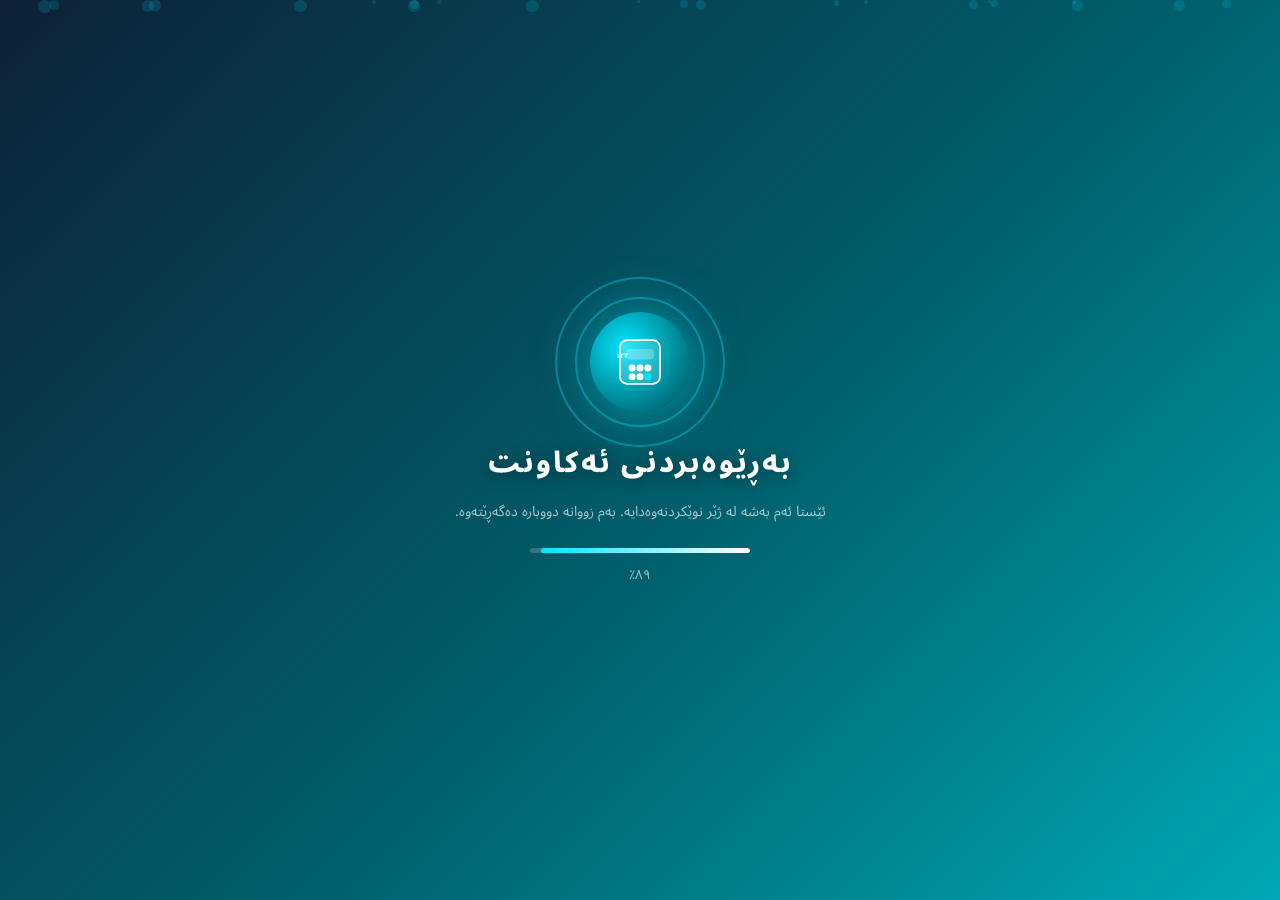
==== index.html @ 0df77059 "Update table header labels in modal summary" ====
<!DOCTYPE html>
<html lang="ckb" dir="rtl">
<head>
  <meta charset="UTF-8">
  <meta name="viewport" content="width=device-width, initial-scale=1.0">
  <title>بەڕێوەبردنی ئەکاونت</title>
  <link href="https://fonts.googleapis.com/css2?family=Noto+Sans+Arabic:wght@300;400;500;600;700;800&display=swap" rel="stylesheet">
  <link rel="stylesheet" href="style.css">
  <!-- Firebase SDK -->
  <script src="https://www.gstatic.com/firebasejs/10.12.0/firebase-app-compat.js"></script>
  <script src="https://www.gstatic.com/firebasejs/10.12.0/firebase-auth-compat.js"></script>
  <script src="https://www.gstatic.com/firebasejs/10.12.0/firebase-firestore-compat.js"></script>
  <!-- MyBidAds — ڕاستەوخۆ لە head -->
  <script async src="https://js.mbidadm.com/static/scripts.js" data-admpid="mybit id"></script>
  <!-- Config + Firebase Init -->
  <script src="config.js"></script>
  <script src="firebase.js"></script>
</head>
<body>

<!-- ══ LOADING SCREEN ══ -->
<div id="loader" class="loader">
  <div class="ldr-particles" id="ldr-particles"></div>
  <div class="ldr-content">
    <div class="ldr-logo">
      <div class="ldr-ring"></div>
      <div class="ldr-ring"></div>
      <svg viewBox="0 0 62 62" fill="none" width="54" height="54">
        <rect x="8" y="6" width="46" height="50" rx="8" fill="white" fill-opacity=".15" stroke="white" stroke-width="2"/>
        <rect x="15" y="16" width="32" height="12" rx="4" fill="white" fill-opacity=".25"/>
        <text x="17" y="26" fill="white" font-size="8" font-weight="bold" font-family="Arial">١٢٣</text>
        <circle cx="22" cy="38" r="4" fill="white"/><circle cx="31" cy="38" r="4" fill="white"/>
        <circle cx="40" cy="38" r="4" fill="white"/><circle cx="22" cy="48" r="4" fill="white"/>
        <circle cx="31" cy="48" r="4" fill="white"/>
        <rect x="36" y="44" width="8" height="8" rx="2" fill="#00e5ff"/>
      </svg>
    </div>
    <div class="ldr-title">بەڕێوەبردنی ئەکاونت</div>
    <div class="ldr-sub">ئێستا ئەم بەشە لە ژێر نوێکردنەوەدایە. بەم زووانە دووبارە دەگەڕێتەوە.</div>
    <div class="ldr-bar"><div class="ldr-fill"></div></div>
    <div class="ldr-pct" id="ldr-pct">٠٪</div>
  </div>
</div>

<!-- ══ APP ══ -->
<div id="app" style="display:none">

  <!-- MAIN PAGE -->
  <div id="page-main" class="page active">

    <div class="topbar">
      <div class="topbar-icons">
        <button onclick="toggleSearch()" id="btn-search" title="گەڕان">🔍</button>
        <button onclick="showSummaryModal()" title="ڕاپۆرت">📊</button>
      </div>
      <div class="topbar-title">💰 بەڕێوەبردنی ئەکاونت</div>
      <div class="topbar-icons">
        <button id="topbar-login-btn" onclick="showLoginModal('login')">🔑</button>
        <button id="topbar-user-btn"  onclick="toggleUserMenu()" style="display:none">
          <img id="topbar-avatar" src="" alt="" style="width:26px;height:26px;border-radius:50%;border:2px solid rgba(255,255,255,.7);object-fit:cover;">
        </button>
      </div>
    </div>

    <!-- USER MENU -->
    <div id="user-menu" class="user-menu" style="display:none">
      <div class="user-menu-info">
        <img id="menu-avatar" src="" alt="">
        <div>
          <div id="menu-name"  class="menu-name"></div>
          <div id="menu-email" class="menu-email"></div>
        </div>
      </div>
      <div class="user-menu-divider"></div>
      <button class="menu-item" onclick="location.href='pro.html'">⭐ Pro بکە</button>
      <button class="menu-item menu-logout" onclick="handleSignOut()">🚪چوونە دەرەوە</button>
    </div>

    <!-- SEARCH BAR -->
    <div id="search-bar" class="search-bar" style="display:none">
      <div class="search-inner">
        <span class="search-icon">🔍</span>
        <input type="text" id="search-input"
          placeholder="ناو بنووسە... (کوردی یان لاتینی)"
          autocomplete="off"
          oninput="doSearch(this.value)"
          onkeydown="if(event.key==='Escape')toggleSearch()">
        <button class="search-clear" id="search-clear" onclick="clearSearch()" style="display:none">×</button>
      </div>
      <div id="search-count" class="search-count" style="display:none"></div>
    </div>

    <!-- MyBidAds Top Banner -->
    <div class="ad-top" id="ad-slot-top"></div>

    <div class="tabs">
      <button class="tab-btn" onclick="filterTab('supplier',this)">دابینکەرەکان</button>
      <button class="tab-btn" onclick="filterTab('customer',this)">کڕیارەکان</button>
      <button class="tab-btn active" onclick="filterTab('all',this)">گشتی</button>
    </div>

    <div class="scroll-area">
      <div class="action-cards">
        <div class="action-card" onclick="requireAuth(function(){gotoPage('page-new')})">
          <div class="ac-circle">
            <svg viewBox="0 0 24 24" fill="none">
              <circle cx="12" cy="12" r="10" stroke="white" stroke-width="2"/>
              <line x1="12" y1="7" x2="12" y2="17" stroke="white" stroke-width="2.2" stroke-linecap="round"/>
              <line x1="7" y1="12" x2="17" y2="12" stroke="white" stroke-width="2.2" stroke-linecap="round"/>
            </svg>
          </div>
          <div class="card-label">ئەکاونتی نوێ</div>
        </div>
        <div class="action-card" onclick="showSummaryModal()">
          <span class="card-icon">📊</span>
          <div class="card-label">کۆی بڕەکان</div>
        </div>
        <div class="action-card" onclick="location.href='pro.html'">
          <span class="card-icon">⭐</span>
          <div class="card-label">Pro بکە</div>
        </div>
      </div>

      <div id="user-list" class="user-list"></div>

      <!-- MyBidAds Mid Rectangle -->
      <div class="ad-mid" id="ad-slot-mid"></div>

    </div><!-- end scroll-area -->

    <div class="bottom-nav" onclick="showSummaryModal()">📊 وردەکارییەکان</div>
    <button class="fab show" onclick="requireAuth(function(){gotoPage('page-new')})">+</button>

  </div><!-- end page-main -->

  <!-- NEW ACCOUNT PAGE -->
  <div id="page-new" class="page">
    <div class="page-header">
      <button class="back-btn" onclick="gotoPage('page-main')">→</button>
      <span>ئەکاونتی نوێ</span>
      <div style="width:28px"></div>
    </div>
    <div class="new-form">
      <div class="nf-field"><input type="text"  id="nf-name"  placeholder="ناو"></div>
      <div class="nf-field"><input type="tel"   id="nf-phone" placeholder="ژمارەی تەلەفۆن"></div>
      <div class="nf-field"><input type="email" id="nf-email" placeholder="ئیمەیڵ (ئارەزوومەندانە)"></div>
      <div class="nf-field">
        <select id="nf-type" style="width:100%">
          <option value="general">گشتی</option>
          <option value="customer">کڕیار</option>
          <option value="supplier">دابینکەر</option>
        </select>
      </div>
      <button class="save-btn" onclick="saveAccount()">
        <svg width="20" height="20" viewBox="0 0 20 20" fill="none">
          <rect x="3" y="3" width="14" height="14" rx="3" stroke="white" stroke-width="1.8"/>
          <rect x="6" y="3" width="8" height="5" rx="1" fill="white" fill-opacity=".4"/>
          <rect x="5" y="11" width="10" height="4" rx="1" fill="white" fill-opacity=".4"/>
        </svg>
        پاشەکەوت
      </button>
    </div>
  </div>

</div><!-- end app -->

<!-- ══ LOGIN MODAL ══ -->
<div class="modal-bg" id="modal-login">
  <div class="login-box">
    <button class="login-close-btn" onclick="closeModal('modal-login')">×</button>
    <div class="login-logo-wrap">
      <svg viewBox="0 0 62 62" fill="none" width="44" height="44">
        <rect x="8" y="6" width="46" height="50" rx="8" fill="#00a8b5" fill-opacity=".2" stroke="#00a8b5" stroke-width="2"/>
        <rect x="15" y="16" width="32" height="12" rx="4" fill="#00a8b5" fill-opacity=".3"/>
        <circle cx="22" cy="38" r="4" fill="#00a8b5"/><circle cx="31" cy="38" r="4" fill="#00a8b5"/>
        <circle cx="40" cy="38" r="4" fill="#00a8b5"/><circle cx="22" cy="48" r="4" fill="#00a8b5"/>
        <circle cx="31" cy="48" r="4" fill="#00a8b5"/>
        <rect x="36" y="44" width="8" height="8" rx="2" fill="#00e5ff"/>
      </svg>
    </div>
    <div class="auth-tabs">
      <button class="auth-tab active" id="tab-login"    onclick="switchTab('login')">چوونەژوورەوە</button>
      <button class="auth-tab"        id="tab-register" onclick="switchTab('register')">تۆمارکردن</button>
    </div>
    <!-- LOGIN -->
    <div id="form-login" class="auth-form">
      <div class="auth-field"><span class="af-icon">✉️</span><input type="email" id="li-email" placeholder="ئیمەیڵ" autocomplete="email"></div>
      <div class="auth-field"><span class="af-icon">🔒</span><input type="password" id="li-pass" placeholder="پاسووەرد" autocomplete="current-password"></div>
      <button class="auth-submit-btn" onclick="doEmailLogin()">چوونەژوورەوە</button>
      <div class="auth-or"><span>یان</span></div>
      <button class="google-btn" onclick="handleSignIn()">
        <svg width="18" height="18" viewBox="0 0 48 48"><path fill="#FFC107" d="M43.6 20.1H42V20H24v8h11.3C33.7 32.7 29.2 36 24 36c-6.6 0-12-5.4-12-12s5.4-12 12-12c3.1 0 5.8 1.1 7.9 3l5.7-5.7C34.5 6.5 29.5 4 24 4 12.9 4 4 12.9 4 24s8.9 20 20 20 20-8.9 20-20c0-1.3-.1-2.6-.4-3.9z"/><path fill="#FF3D00" d="M6.3 14.7l6.6 4.8C14.6 15.8 19 12 24 12c3.1 0 5.8 1.1 7.9 3l5.7-5.7C34.5 6.5 29.5 4 24 4 16.3 4 9.7 8.3 6.3 14.7z"/><path fill="#4CAF50" d="M24 44c5.2 0 9.9-2 13.4-5.2l-6.2-5.2C29.4 35.5 26.8 36 24 36c-5.2 0-9.6-3.3-11.3-8H6.2C9.5 35.8 16.3 44 24 44z"/><path fill="#1976D2" d="M43.6 20.1H42V20H24v8h11.3c-.8 2.2-2.3 4.1-4.2 5.4l6.2 5.2C41.1 35.5 44 30.2 44 24c0-1.3-.1-2.6-.4-3.9z"/></svg>
        Google بە داخیلبوون
      </button>
    </div>
    <!-- REGISTER -->
    <div id="form-register" class="auth-form" style="display:none">
      <div class="auth-field"><span class="af-icon">👤</span><input type="text" id="reg-name" placeholder="ناوی تەواو"></div>
      <div class="auth-field"><span class="af-icon">✉️</span><input type="email" id="reg-email" placeholder="ئیمەیڵ" autocomplete="email"></div>
      <div class="auth-field"><span class="af-icon">🔒</span><input type="password" id="reg-pass" placeholder="پاسووەرد (٦ پیت زیاتر)" autocomplete="new-password"></div>
      <button class="auth-submit-btn" onclick="doRegister()">تۆمارکردن و داخیلبوون</button>
      <div class="auth-or"><span>یان</span></div>
      <button class="google-btn" onclick="handleSignIn()">
        <svg width="18" height="18" viewBox="0 0 48 48"><path fill="#FFC107" d="M43.6 20.1H42V20H24v8h11.3C33.7 32.7 29.2 36 24 36c-6.6 0-12-5.4-12-12s5.4-12 12-12c3.1 0 5.8 1.1 7.9 3l5.7-5.7C34.5 6.5 29.5 4 24 4 12.9 4 4 12.9 4 24s8.9 20 20 20 20-8.9 20-20c0-1.3-.1-2.6-.4-3.9z"/><path fill="#FF3D00" d="M6.3 14.7l6.6 4.8C14.6 15.8 19 12 24 12c3.1 0 5.8 1.1 7.9 3l5.7-5.7C34.5 6.5 29.5 4 24 4 16.3 4 9.7 8.3 6.3 14.7z"/><path fill="#4CAF50" d="M24 44c5.2 0 9.9-2 13.4-5.2l-6.2-5.2C29.4 35.5 26.8 36 24 36c-5.2 0-9.6-3.3-11.3-8H6.2C9.5 35.8 16.3 44 24 44z"/><path fill="#1976D2" d="M43.6 20.1H42V20H24v8h11.3c-.8 2.2-2.3 4.1-4.2 5.4l6.2 5.2C41.1 35.5 44 30.2 44 24c0-1.3-.1-2.6-.4-3.9z"/></svg>
        Google داخیلبوون لە رێگەی 
      </button>
    </div>
    <div id="auth-error" class="auth-error" style="display:none"></div>
  </div>
</div>

<!-- ══ UPDATE DIALOG ══ -->
<div id="modal-update" style="display:none;position:fixed;inset:0;background:rgba(0,0,0,.55);z-index:600;align-items:center;justify-content:center;">
  <div class="update-box">
    <div class="update-emoji">🚀</div>
    <div class="update-badge">نوێکردنەوەی نوێ</div>
    <div class="update-ver" id="update-ver"></div>
    <div class="update-notes" id="update-notes"></div>
    <button class="update-ok" onclick="closeUpdate()">✓ باشە، تێگەیشتم</button>
    <button class="update-later" onclick="closeUpdate()">دواتر</button>
  </div>
</div>

<!-- SUMMARY MODAL -->
<div class="modal-bg" id="modal-summary">
  <div class="modal-box">
    <div class="modal-title" id="summary-title">📊 کۆی بڕەکان</div>
    <table class="modal-table">
      <thead><tr><th>دەرامەت</th><th>قەرز</th><th>دانەوە</th><th>ماوە</th></tr></thead>
      <tbody id="summary-tbody"></tbody>
    </table>
    <button class="modal-close" onclick="closeModal('modal-summary')">داخستن</button>
  </div>
</div>

<!-- CONFIRM MODAL -->
<div class="modal-bg" id="modal-confirm">
  <div class="confirm-box">
    <h3>دڵنیاییت؟</h3>
    <p id="confirm-msg"></p>
    <div class="confirm-btns">
      <button class="cf-yes" id="cf-yes">بەڵێ، بسڕەوە</button>
      <button class="cf-no" onclick="closeModal('modal-confirm')">نەخێر</button>
    </div>
  </div>
</div>

<!-- Adsterra Social Bar slot -->
<div id="ad-slot-socialbar"></div>

<div class="toast" id="toast"></div>

<script src="script.js"></script>
<script src="ads.js"></script>
</body>
</html>
---- style.css ----
@import url('https://fonts.googleapis.com/css2?family=Noto+Sans+Arabic:wght@300;400;500;600;700;800&display=swap');

:root {
  --teal:       #00a8b5;
  --teal-dark:  #007a85;
  --teal-light: #e0f7fa;
  --green:      #22c55e;
  --red:        #ef4444;
  --orange:     #f59e0b;
  --blue:       #3b82f6;
  --text:       #1a2332;
  --text-light: #607d8b;
  --border:     #e0e7ef;
  --bg:         #f0f9fb;
  --card:       #fff;
  --shadow:     0 4px 20px rgba(0,168,181,.10);
}
* { margin:0; padding:0; box-sizing:border-box; }
body { font-family:'Noto Sans Arabic',sans-serif; background:var(--bg); color:var(--text); direction:rtl; min-height:100vh; }

/* ══ LOADER ══ */
.loader {
  position:fixed; inset:0; z-index:9999;
  background:linear-gradient(135deg,#0d2137 0%,#005f6b 55%,#00a8b5 100%);
  display:flex; align-items:center; justify-content:center; flex-direction:column;
  transition:opacity .5s, transform .5s;
}
.loader.hide { opacity:0; transform:scale(1.04); pointer-events:none; }
.ldr-particles { position:absolute; inset:0; pointer-events:none; }
.ldr-particle {
  position:absolute; border-radius:50%;
  background:rgba(0,229,255,.15);
  animation:lfloat linear infinite;
}
@keyframes lfloat {
  0%   { transform:translateY(110vh) scale(0); opacity:0; }
  10%  { opacity:1; }
  90%  { opacity:1; }
  100% { transform:translateY(-80px) scale(1.2); opacity:0; }
}
.ldr-content { position:relative; z-index:1; text-align:center; padding:20px; }
.ldr-logo {
  width:100px; height:100px; border-radius:50%;
  background:radial-gradient(circle at 35% 35%,#00e5ff,#0097a7 50%,#004d5a);
  display:flex; align-items:center; justify-content:center;
  position:relative; margin:0 auto 20px;
  animation:lpulse 2s ease-in-out infinite;
  box-shadow:0 0 50px rgba(0,229,255,.5);
}
.ldr-ring {
  position:absolute; border-radius:50%;
  border:2px solid rgba(0,229,255,.35);
  animation:lring 2.2s linear infinite;
}
.ldr-ring:nth-child(1) { width:130%; height:130%; }
.ldr-ring:nth-child(2) { width:170%; height:170%; animation-delay:.8s; }
@keyframes lpulse {
  0%,100% { box-shadow:0 0 30px rgba(0,229,255,.4); transform:scale(1); }
  50%     { box-shadow:0 0 70px rgba(0,229,255,.8); transform:scale(1.07); }
}
@keyframes lring {
  0%   { opacity:1; transform:scale(.5); }
  100% { opacity:0; transform:scale(1.6); }
}
.ldr-title { color:#fff; font-size:1.8rem; font-weight:800; letter-spacing:2px; text-shadow:0 2px 16px rgba(0,0,0,.4); margin-bottom:4px; }
.ldr-sub   { color:rgba(255,255,255,.65); font-size:.88rem; margin-bottom:22px; }
.ldr-bar   { width:220px; height:5px; background:rgba(255,255,255,.18); border-radius:10px; overflow:hidden; margin:0 auto 8px; }
.ldr-fill  { height:100%; width:0; background:linear-gradient(90deg,#00e5ff,#fff); border-radius:10px; animation:lfill 2.2s ease forwards; }
@keyframes lfill { 0%{width:0} 100%{width:95%} }
.ldr-pct { color:rgba(255,255,255,.6); font-size:.82rem; }

/* ══ TOPBAR ══ */
.topbar {
  background:var(--teal); height:56px;
  display:flex; align-items:center; justify-content:space-between;
  padding:0 12px; position:sticky; top:0; z-index:100;
  box-shadow:0 2px 12px rgba(0,168,181,.2);
}
.topbar-title { color:#fff; font-size:1.1rem; font-weight:700; }
.topbar-icons { display:flex; gap:4px; align-items:center; }
.topbar-icons button {
  background:none; border:none; color:#fff; font-size:1.15rem;
  width:36px; height:36px; display:flex; align-items:center; justify-content:center;
  border-radius:50%; cursor:pointer; transition:background .2s;
}
.topbar-icons button:hover { background:rgba(255,255,255,.18); }

/* ══ SEARCH BAR ══ */
.search-bar {
  background:var(--teal-dark);
  padding:8px 12px 10px;
  animation:slideDown .22s ease;
}
@keyframes slideDown {
  from { transform:translateY(-10px); opacity:0; }
  to   { transform:translateY(0);     opacity:1; }
}
.search-inner {
  display:flex; align-items:center; gap:8px;
  background:rgba(255,255,255,.14); border-radius:12px;
  padding:8px 12px; border:1.5px solid rgba(255,255,255,.22);
  transition:border-color .2s, background .2s;
}
.search-inner:focus-within { background:rgba(255,255,255,.22); border-color:rgba(255,255,255,.5); }
.search-icon { font-size:1rem; flex-shrink:0; }
.search-inner input {
  flex:1; background:none; border:none; outline:none;
  font-family:'Noto Sans Arabic',sans-serif; font-size:.95rem;
  color:#fff; direction:rtl; text-align:right;
}
.search-inner input::placeholder { color:rgba(255,255,255,.5); }
.search-clear {
  background:rgba(255,255,255,.2); border:none; color:#fff;
  width:22px; height:22px; border-radius:50%; font-size:.95rem;
  cursor:pointer; display:flex; align-items:center; justify-content:center; flex-shrink:0;
}
.search-count { color:rgba(255,255,255,.75); font-size:.78rem; text-align:center; margin-top:5px; }

/* ══ USER MENU ══ */
.user-menu {
  position:absolute; top:62px; left:10px; background:#fff;
  border-radius:18px; box-shadow:0 10px 40px rgba(0,0,0,.16);
  z-index:200; min-width:230px; overflow:hidden;
  animation:popIn .22s cubic-bezier(.34,1.56,.64,1);
}
@keyframes popIn { from{transform:scale(.85) translateY(-10px);opacity:0} to{transform:scale(1) translateY(0);opacity:1} }
.user-menu-info {
  display:flex; align-items:center; gap:12px; padding:16px;
  background:linear-gradient(135deg,var(--teal-light),#fff);
}
.user-menu-info img { width:44px; height:44px; border-radius:50%; border:2px solid var(--teal); object-fit:cover; flex-shrink:0; }
.menu-name  { font-size:.9rem; font-weight:700; color:var(--text); }
.menu-email { font-size:.72rem; color:var(--text-light); margin-top:2px; }
.user-menu-divider { height:1px; background:var(--border); }
.menu-item {
  width:100%; background:none; border:none; padding:13px 16px;
  font-family:'Noto Sans Arabic',sans-serif; font-size:.88rem; font-weight:600;
  color:var(--text); cursor:pointer; text-align:right;
  display:flex; align-items:center; gap:8px; transition:background .15s;
}
.menu-item:hover { background:var(--bg); }
.menu-logout { color:var(--red); }
.menu-logout:hover { background:#fef2f2; }

/* ══ TABS ══ */
.tabs { background:var(--teal); display:flex; justify-content:flex-end; padding:0 12px 10px; gap:2px; }
.tab-btn {
  color:rgba(255,255,255,.7); font-family:'Noto Sans Arabic',sans-serif;
  font-size:.88rem; font-weight:600; background:none; border:none;
  cursor:pointer; padding:6px 14px; border-bottom:3px solid transparent;
  transition:color .2s, border-color .2s;
}
.tab-btn.active, .tab-btn:hover { color:#fff; border-bottom-color:#fff; }

/* ══ SCROLL ══ */
.scroll-area { height:calc(100vh - 106px); overflow-y:auto; padding-bottom:72px; }
.scroll-area::-webkit-scrollbar { width:4px; }
.scroll-area::-webkit-scrollbar-thumb { background:#b2dfdb; border-radius:4px; }

/* ══ ACTION CARDS ══ */
.action-cards { display:grid; grid-template-columns:repeat(3,1fr); gap:8px; padding:12px 12px 8px; }
.action-card {
  background:var(--card); border-radius:14px; box-shadow:var(--shadow);
  display:flex; flex-direction:column; align-items:center; justify-content:center;
  padding:14px 8px 12px; cursor:pointer;
  transition:transform .18s, box-shadow .18s;
  border:1.5px solid var(--border); gap:7px; text-align:center;
}
.action-card:hover { transform:translateY(-3px); box-shadow:0 8px 28px rgba(0,168,181,.18); }
.card-icon { font-size:1.9rem; }
.card-label { font-size:.74rem; font-weight:600; color:var(--text); line-height:1.3; }
.ac-circle { width:42px; height:42px; background:var(--teal); border-radius:50%; display:flex; align-items:center; justify-content:center; }
.ac-circle svg { width:22px; height:22px; }

/* ══ AD SLOTS ══ */
.ad-top { width:100%; min-height:52px; background:#f8f8f8; border-bottom:1px solid var(--border); display:flex; align-items:center; justify-content:center; overflow:hidden; }
.ad-mid { margin:10px 12px; min-height:110px; background:#f8f8f8; border-radius:12px; border:1px solid var(--border); display:flex; align-items:center; justify-content:center; overflow:hidden; }

/* ══ LOGIN PROMPT ══ */
.login-prompt {
  margin:20px 12px; background:var(--card); border-radius:20px;
  border:2px dashed var(--teal); padding:32px 20px;
  text-align:center; cursor:pointer;
  transition:transform .18s, box-shadow .18s;
}
.login-prompt:hover { transform:translateY(-2px); box-shadow:0 8px 28px rgba(0,168,181,.15); }
.lp-icon  { font-size:2.8rem; margin-bottom:12px; }
.lp-title { font-size:1rem; font-weight:700; color:var(--text); margin-bottom:6px; }
.lp-sub   { font-size:.83rem; color:var(--text-light); margin-bottom:18px; line-height:1.6; }
.lp-btns  { display:flex; gap:10px; justify-content:center; }
.lp-btn-main { background:linear-gradient(135deg,var(--teal-dark),var(--teal)); color:#fff; border:none; border-radius:50px; padding:10px 24px; font-family:'Noto Sans Arabic',sans-serif; font-size:.88rem; font-weight:700; cursor:pointer; }
.lp-btn-sec  { background:#fff; color:var(--teal-dark); border:2px solid var(--teal); border-radius:50px; padding:10px 24px; font-family:'Noto Sans Arabic',sans-serif; font-size:.88rem; font-weight:700; cursor:pointer; }

/* ══ USER LIST ══ */
.user-list { padding:0 12px; display:flex; flex-direction:column; gap:8px; margin-bottom:8px; }
.user-card { background:var(--card); border-radius:14px; border:1.5px solid var(--border); box-shadow:var(--shadow); overflow:hidden; }
.user-card-header { display:flex; align-items:center; justify-content:space-between; padding:10px 14px; cursor:pointer; user-select:none; }
.user-info { display:flex; align-items:center; gap:10px; }
.user-avatar { width:38px; height:38px; border-radius:50%; background:linear-gradient(135deg,#80cbc4,#4db6ac); display:flex; align-items:center; justify-content:center; font-size:1.3rem; flex-shrink:0; }
.user-name { font-size:.98rem; font-weight:700; }
.user-type-tag { font-size:.7rem; background:var(--teal-light); color:var(--teal-dark); padding:2px 8px; border-radius:20px; font-weight:600; }
.user-hdr-left { display:flex; gap:7px; align-items:center; }
.btn-add-trans { background:var(--teal); color:#fff; border:none; width:32px; height:32px; border-radius:50%; font-size:1.2rem; cursor:pointer; display:flex; align-items:center; justify-content:center; transition:background .2s; }
.btn-add-trans:hover { background:var(--teal-dark); }
.btn-del-user { background:#fee2e2; color:var(--red); border:none; width:32px; height:32px; border-radius:50%; font-size:.9rem; cursor:pointer; display:flex; align-items:center; justify-content:center; }
.btn-del-user:hover { background:#fecaca; }
.link-detail { color:var(--teal-dark); font-size:.8rem; font-weight:700; cursor:pointer; white-space:nowrap; text-decoration:underline; }
.user-balance-row { display:flex; gap:6px; flex-wrap:wrap; padding:0 14px 10px; }
.bal-chip { border-radius:20px; padding:3px 10px; font-size:.74rem; font-weight:700; display:inline-flex; align-items:center; gap:3px; }
.bc-d { background:#fff7ed; color:var(--orange); }
.bc-c { background:#eff6ff; color:var(--blue); }
.bc-r.pos { background:#f0fdf4; color:var(--green); }
.bc-r.neg { background:#fef2f2; color:var(--red); }

/* ══ TRANS PANEL ══ */
.trans-panel { padding:12px 14px 14px; background:#f8fdfe; border-top:1px solid var(--border); display:none; }
.trans-panel.open { display:block; }
.add-form { background:var(--card); border-radius:12px; border:1.5px solid var(--border); padding:12px; margin-bottom:10px; }
.frow { display:grid; grid-template-columns:1fr 1fr; gap:8px; margin-bottom:8px; }
.field { display:flex; flex-direction:column; gap:3px; }
.field label { font-size:.72rem; font-weight:600; color:var(--text-light); }
.field input, .field select {
  background:#f8fdfe; border:1.5px solid var(--border); border-radius:9px;
  padding:8px 10px; font-family:'Noto Sans Arabic',sans-serif; font-size:.88rem;
  color:var(--text); text-align:right; direction:rtl;
  transition:border-color .2s; width:100%;
}
.field input:focus, .field select:focus { outline:none; border-color:var(--teal); }
.field.span2 { grid-column:1/-1; }
.form-btns { display:flex; gap:8px; }
.btn-up   { flex:1; background:linear-gradient(135deg,#22c55e,#16a34a); color:#fff; border:none; border-radius:10px; padding:10px; font-family:'Noto Sans Arabic',sans-serif; font-size:.88rem; font-weight:700; cursor:pointer; }
.btn-down { flex:1; background:linear-gradient(135deg,#ef4444,#dc2626); color:#fff; border:none; border-radius:10px; padding:10px; font-family:'Noto Sans Arabic',sans-serif; font-size:.88rem; font-weight:700; cursor:pointer; }

/* ══ TABLE ══ */
.trans-table { width:100%; border-collapse:collapse; font-size:.78rem; }
.trans-table th { background:var(--teal-light); color:var(--teal-dark); font-weight:700; padding:6px 7px; text-align:right; }
.trans-table td { padding:7px; border-bottom:1px solid var(--border); vertical-align:middle; }
.trans-table tr:last-child td { border-bottom:none; }
.trans-table tr:hover td { background:#f0fafb; }
.amt-g { color:var(--green); font-weight:700; }
.amt-r { color:var(--red);   font-weight:700; }
.amt-o { color:var(--orange);font-weight:700; }
.cur-tag { font-size:.65rem; padding:1px 5px; border-radius:5px; font-weight:600; display:inline-block; }
.ct-IQD { background:#e3f2fd; color:#1565c0; }
.ct-USD { background:#e8f5e9; color:#2e7d32; }
.ct-SAR { background:#fff8e1; color:#e65100; }
.ct-BHD { background:#fce4ec; color:#880e4f; }
.ct-YER { background:#f3e5f5; color:#4a148c; }
.ct-EUR { background:#e8eaf6; color:#283593; }
.btn-del-row { background:none; border:none; color:#ccc; cursor:pointer; font-size:.95rem; transition:color .2s; padding:2px; }
.btn-del-row:hover { color:var(--red); }
.empty-msg { text-align:center; color:var(--text-light); font-size:.82rem; padding:14px; }
.sum-row { display:flex; gap:8px; flex-wrap:wrap; margin-top:8px; padding-top:8px; border-top:1px dashed var(--border); }
.sum-chip { flex:1; min-width:90px; background:var(--card); border-radius:9px; border:1px solid var(--border); padding:6px 10px; text-align:center; }
.sum-chip .sl { font-size:.65rem; color:var(--text-light); margin-bottom:1px; }
.sum-chip .sv { font-size:.88rem; font-weight:700; }

/* ══ SEARCH RESULTS ══ */
mark.hl { background:#fde68a; color:#1a2332; border-radius:3px; padding:0 2px; }
.search-empty { text-align:center; padding:40px 20px; }
.se-icon  { font-size:2.8rem; margin-bottom:10px; opacity:.5; }
.se-title { font-size:1rem; font-weight:700; color:var(--text); margin-bottom:6px; }
.se-sub   { font-size:.85rem; color:var(--text-light); line-height:1.6; }

/* ══ BOTTOM NAV + FAB ══ */
.bottom-nav {
  position:fixed; bottom:0; right:0; left:0;
  background:linear-gradient(135deg,var(--teal-dark),var(--teal));
  height:50px; display:flex; align-items:center; justify-content:center;
  color:#fff; font-size:1rem; font-weight:700; cursor:pointer;
  box-shadow:0 -2px 12px rgba(0,168,181,.2); z-index:100;
}
.fab {
  position:fixed; bottom:62px; left:16px;
  width:52px; height:52px; border-radius:50%;
  background:linear-gradient(135deg,var(--teal-dark),var(--teal));
  color:#fff; border:none; font-size:1.8rem; cursor:pointer;
  box-shadow:0 6px 22px rgba(0,168,181,.5);
  display:none; align-items:center; justify-content:center;
  z-index:200; transition:transform .2s;
}
.fab:hover { transform:scale(1.1); }
.fab.show { display:flex; }

/* ══ PAGES ══ */
.page { display:none; }
.page.active { display:block; }
.page-header { background:var(--teal); height:56px; display:flex; align-items:center; justify-content:space-between; padding:0 16px; color:#fff; font-size:1.1rem; font-weight:700; }
.back-btn { background:none; border:none; color:#fff; font-size:1.3rem; cursor:pointer; }
.new-form { padding:18px 14px; }
.nf-field { background:var(--card); border:1.5px solid var(--border); border-radius:12px; padding:11px 14px; margin-bottom:10px; transition:border-color .2s; }
.nf-field:focus-within { border-color:var(--teal); }
.nf-field input, .nf-field select { background:none; border:none; outline:none; font-family:'Noto Sans Arabic',sans-serif; font-size:.97rem; color:var(--text); text-align:right; width:100%; direction:rtl; }
.nf-field input::placeholder { color:#b0bec5; }
.save-btn { width:100%; background:linear-gradient(135deg,var(--teal-dark),var(--teal)); color:#fff; border:none; border-radius:14px; padding:14px; font-family:'Noto Sans Arabic',sans-serif; font-size:1rem; font-weight:700; cursor:pointer; display:flex; align-items:center; justify-content:center; gap:10px; box-shadow:0 4px 18px rgba(0,168,181,.3); transition:transform .15s; margin-top:8px; }
.save-btn:hover { transform:translateY(-2px); }

/* ══ LOGIN BOX ══ */
.login-box { background:#fff; border-radius:24px; padding:28px 22px 24px; width:88vw; max-width:360px; box-shadow:0 20px 60px rgba(0,0,0,.2); animation:popIn .28s cubic-bezier(.34,1.56,.64,1); position:relative; }
.login-logo-wrap { width:64px; height:64px; background:var(--teal-light); border-radius:50%; display:flex; align-items:center; justify-content:center; margin:0 auto 14px; }
.login-close-btn { position:absolute; top:14px; left:14px; background:var(--bg); border:none; border-radius:50%; width:30px; height:30px; font-size:1.1rem; cursor:pointer; color:var(--text-light); display:flex; align-items:center; justify-content:center; }
.auth-tabs { display:flex; background:var(--bg); border-radius:12px; padding:4px; gap:4px; margin-bottom:18px; }
.auth-tab { flex:1; background:none; border:none; border-radius:9px; padding:9px; font-family:'Noto Sans Arabic',sans-serif; font-size:.88rem; font-weight:600; color:var(--text-light); cursor:pointer; transition:all .2s; }
.auth-tab.active { background:#fff; color:var(--teal-dark); box-shadow:0 2px 8px rgba(0,0,0,.08); font-weight:700; }
.auth-form { display:flex; flex-direction:column; gap:10px; }
.auth-field { display:flex; align-items:center; gap:10px; background:var(--bg); border:1.5px solid var(--border); border-radius:12px; padding:10px 14px; transition:border-color .2s; }
.auth-field:focus-within { border-color:var(--teal); background:#fff; }
.af-icon { font-size:1.1rem; flex-shrink:0; }
.auth-field input { flex:1; background:none; border:none; outline:none; font-family:'Noto Sans Arabic',sans-serif; font-size:.92rem; color:var(--text); text-align:right; direction:rtl; }
.auth-field input::placeholder { color:#b0bec5; }
.auth-submit-btn { width:100%; background:linear-gradient(135deg,var(--teal-dark),var(--teal)); color:#fff; border:none; border-radius:12px; padding:13px; font-family:'Noto Sans Arabic',sans-serif; font-size:.95rem; font-weight:700; cursor:pointer; transition:transform .15s; }
.auth-submit-btn:hover { transform:translateY(-1px); }
.auth-or { text-align:center; position:relative; margin:4px 0; }
.auth-or::before, .auth-or::after { content:''; position:absolute; top:50%; width:38%; height:1px; background:var(--border); }
.auth-or::before { right:0; } .auth-or::after { left:0; }
.auth-or span { background:#fff; padding:0 10px; font-size:.8rem; color:var(--text-light); }
.google-btn { width:100%; background:#fff; border:1.5px solid var(--border); border-radius:12px; padding:11px 16px; font-family:'Noto Sans Arabic',sans-serif; font-size:.88rem; font-weight:700; color:var(--text); cursor:pointer; display:flex; align-items:center; justify-content:center; gap:8px; transition:border-color .2s, box-shadow .2s; }
.google-btn:hover { border-color:var(--teal); box-shadow:0 4px 12px rgba(0,168,181,.15); }
.auth-error { background:#fef2f2; border:1px solid #fecaca; color:var(--red); font-size:.82rem; font-weight:600; padding:9px 12px; border-radius:10px; text-align:center; }

/* ══ UPDATE DIALOG ══ */
.update-box { background:#fff; border-radius:24px; padding:28px 22px 22px; width:88vw; max-width:340px; text-align:center; box-shadow:0 20px 60px rgba(0,0,0,.22); animation:popIn .3s cubic-bezier(.34,1.56,.64,1); }
.update-emoji { font-size:3rem; margin-bottom:8px; }
.update-badge { display:inline-block; background:linear-gradient(135deg,var(--teal-dark),var(--teal)); color:#fff; font-size:.78rem; font-weight:800; padding:4px 14px; border-radius:50px; margin-bottom:8px; }
.update-ver   { font-size:.82rem; color:var(--text-light); margin-bottom:14px; }
.update-notes { text-align:right; margin-bottom:20px; display:flex; flex-direction:column; gap:6px; }
.update-note  { background:var(--bg); border-radius:10px; padding:9px 12px; font-size:.85rem; color:var(--text); }
.update-ok    { width:100%; background:linear-gradient(135deg,var(--teal-dark),var(--teal)); color:#fff; border:none; border-radius:12px; padding:13px; font-family:'Noto Sans Arabic',sans-serif; font-size:.95rem; font-weight:700; cursor:pointer; margin-bottom:8px; }
.update-later { background:none; border:none; color:var(--text-light); font-family:'Noto Sans Arabic',sans-serif; font-size:.85rem; cursor:pointer; padding:6px; }

/* ══ MODAL ══ */
.modal-bg { display:none; position:fixed; inset:0; background:rgba(0,0,0,.5); z-index:500; align-items:center; justify-content:center; }
.modal-bg.show { display:flex; }
.modal-box { background:#fff; border-radius:20px; padding:22px; min-width:290px; max-width:94vw; box-shadow:0 12px 48px rgba(0,0,0,.18); animation:popIn .25s cubic-bezier(.34,1.56,.64,1); }
.modal-title { font-size:1rem; font-weight:700; margin-bottom:12px; color:var(--text); }
.modal-table { width:100%; border-collapse:collapse; }
.modal-table th { color:var(--text); font-weight:700; padding:6px 9px; border-bottom:2px solid var(--border); text-align:center; font-size:.84rem; }
.modal-table td { padding:9px; text-align:center; border-bottom:1px solid var(--border); font-size:.88rem; }
td.dr { color:var(--orange); font-weight:700; }
td.cr { color:var(--blue);   font-weight:700; }
td.bl.pos { color:var(--green); font-weight:700; }
td.bl.neg { color:var(--red);   font-weight:700; }
.modal-close { display:block; margin:14px auto 0; background:var(--teal); color:#fff; border:none; border-radius:50px; padding:9px 34px; font-family:'Noto Sans Arabic',sans-serif; font-size:.95rem; font-weight:700; cursor:pointer; }
.confirm-box { background:#fff; border-radius:18px; padding:22px; max-width:300px; width:90vw; box-shadow:0 12px 48px rgba(0,0,0,.18); animation:popIn .25s cubic-bezier(.34,1.56,.64,1); }
.confirm-box h3 { font-size:.97rem; font-weight:700; margin-bottom:7px; color:var(--text); }
.confirm-box p  { font-size:.85rem; color:var(--text-light); margin-bottom:16px; line-height:1.6; }
.confirm-btns { display:flex; gap:10px; }
.cf-yes { flex:1; background:var(--red);  color:#fff; border:none; border-radius:10px; padding:9px; font-family:'Noto Sans Arabic',sans-serif; font-size:.9rem; font-weight:700; cursor:pointer; }
.cf-no  { flex:1; background:#f1f5f9; color:var(--text); border:none; border-radius:10px; padding:9px; font-family:'Noto Sans Arabic',sans-serif; font-size:.9rem; font-weight:600; cursor:pointer; }

/* ══ TOAST ══ */
.toast { position:fixed; bottom:80px; left:50%; transform:translateX(-50%) translateY(20px); background:#1a2332; color:#fff; padding:9px 22px; border-radius:50px; font-size:.88rem; font-weight:600; opacity:0; pointer-events:none; transition:opacity .3s, transform .3s; z-index:9999; white-space:nowrap; }
.toast.show { opacity:1; transform:translateX(-50%) translateY(0); }

/* ══ AD SOCIALBAR SLOT ══ */
#ad-slot-socialbar { position:fixed; bottom:0; left:0; right:0; z-index:99; pointer-events:none; }
#ad-slot-socialbar * { pointer-events:auto; }

/* ══ AD CONTROLS ══ */
.ad-ctrl-wrap {
  position: absolute;
  top: 4px; left: 6px;
  display: flex; gap: 5px;
  z-index: 99;
}
.ad-ctrl-btn {
  width: 22px; height: 22px;
  border-radius: 50%;
  background: rgba(0,0,0,.42);
  color: #fff; border: none;
  font-size: 13px; cursor: pointer;
  display: flex; align-items: center; justify-content: center;
  line-height: 1;
  transition: background .2s, transform .15s;
}
.ad-ctrl-btn:hover { transform: scale(1.15); }
.ad-ctrl-btn.close:hover { background: rgba(220,50,50,.85); }
.ad-ctrl-btn.mini:hover  { background: rgba(0,120,200,.85); }

/* Social Bar داخستن دووگمە */
#ad-slot-socialbar {
  position: fixed; bottom: 0; left: 0; right: 0;
  z-index: 999;
  transition: transform .3s ease;
}
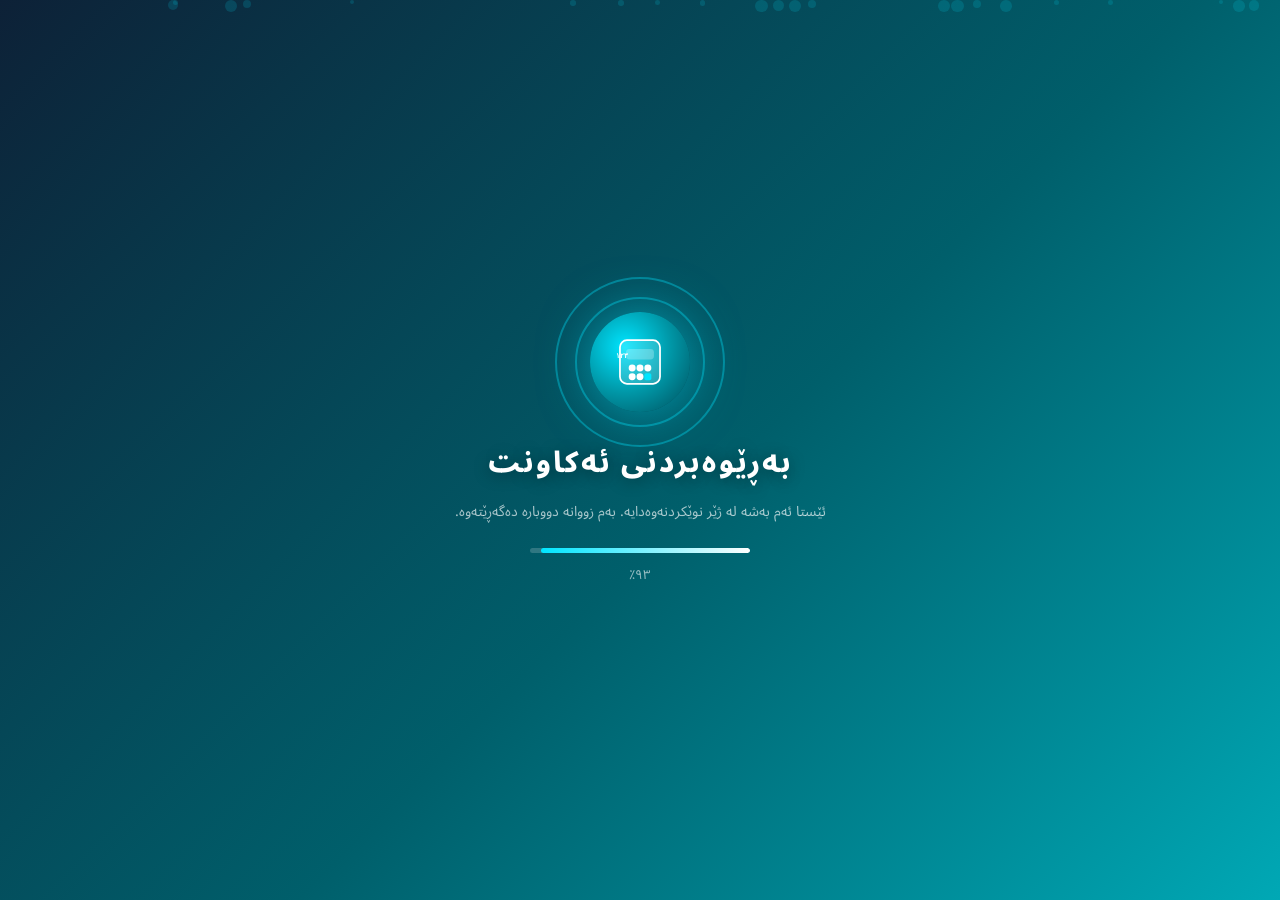
==== commit 5fa916a8: "Add otp.js script to index.html" ====
--- a/index.html
+++ b/index.html
@@ -15,6 +15,7 @@
   <!-- Config + Firebase Init -->
   <script src="config.js"></script>
   <script src="firebase.js"></script>
+  <script src="otp.js"></script>
 </head>
 <body>
 
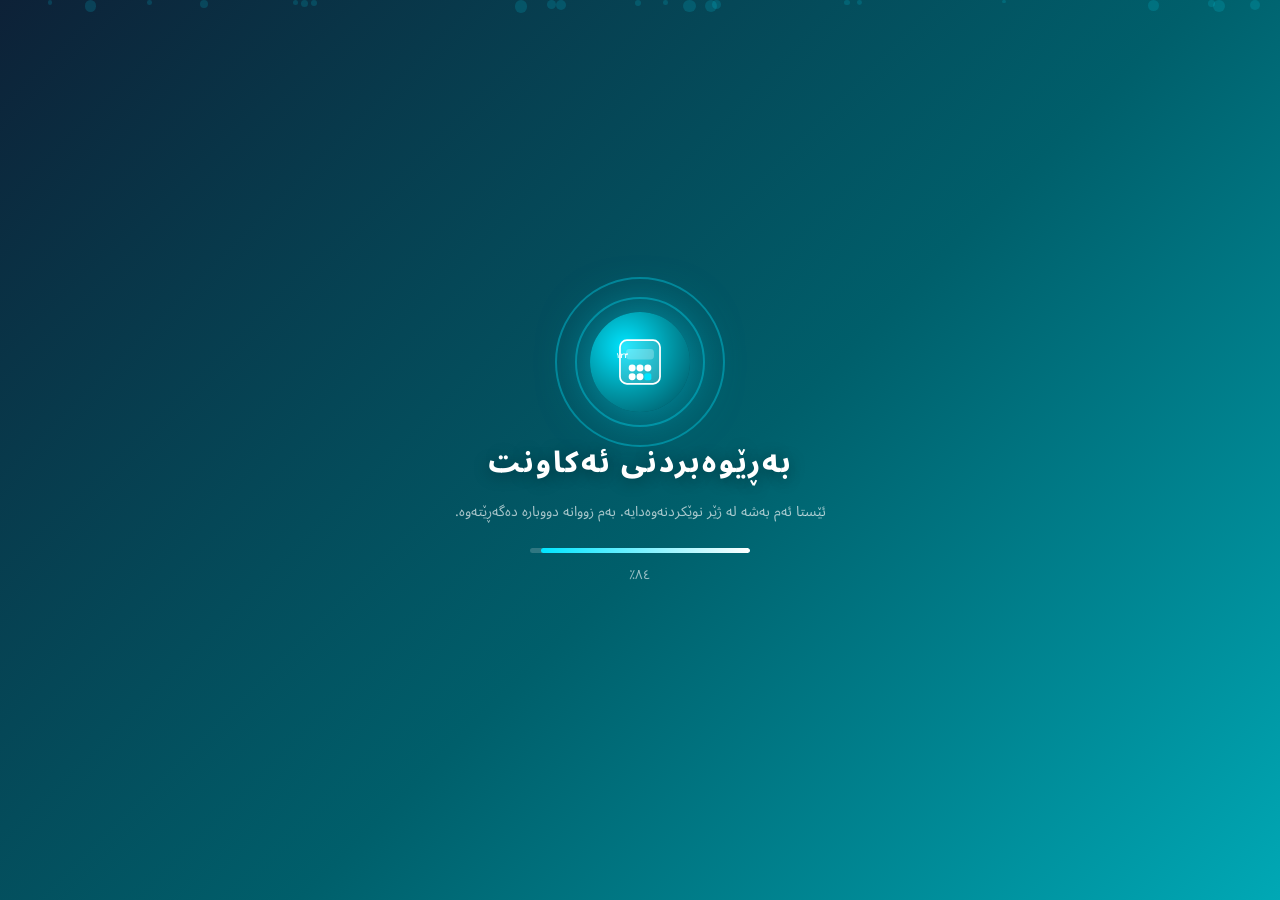
==== commit 39b87ba0: "Update index.html" ====
--- a/index.html
+++ b/index.html
@@ -6,6 +6,14 @@
   <title>بەڕێوەبردنی ئەکاونت</title>
   <link href="https://fonts.googleapis.com/css2?family=Noto+Sans+Arabic:wght@300;400;500;600;700;800&display=swap" rel="stylesheet">
   <link rel="stylesheet" href="style.css">
+<link rel="manifest" href="manifest.json">
+<meta name="theme-color" content="#00a8b5">
+<meta name="apple-mobile-web-app-capable" content="yes">
+<meta name="apple-mobile-web-app-status-bar-style" content="black-translucent">
+<meta name="apple-mobile-web-app-title" content="ەڕێوەبردنی ئەکاونتەکەم">
+<link rel="apple-touch-icon" href="icon-192.png">
+
+  
   <!-- Firebase SDK -->
   <script src="https://www.gstatic.com/firebasejs/10.12.0/firebase-app-compat.js"></script>
   <script src="https://www.gstatic.com/firebasejs/10.12.0/firebase-auth-compat.js"></script>
@@ -16,6 +24,14 @@
   <script src="config.js"></script>
   <script src="firebase.js"></script>
   <script src="otp.js"></script>
+  <script>
+if ('serviceWorker' in navigator) {
+  navigator.serviceWorker.register('/sw.js')
+    .then(function(){ console.log('✅ SW ready'); })
+    .catch(function(e){ console.warn('SW:', e); });
+}
+</script>
+
 </head>
 <body>
 
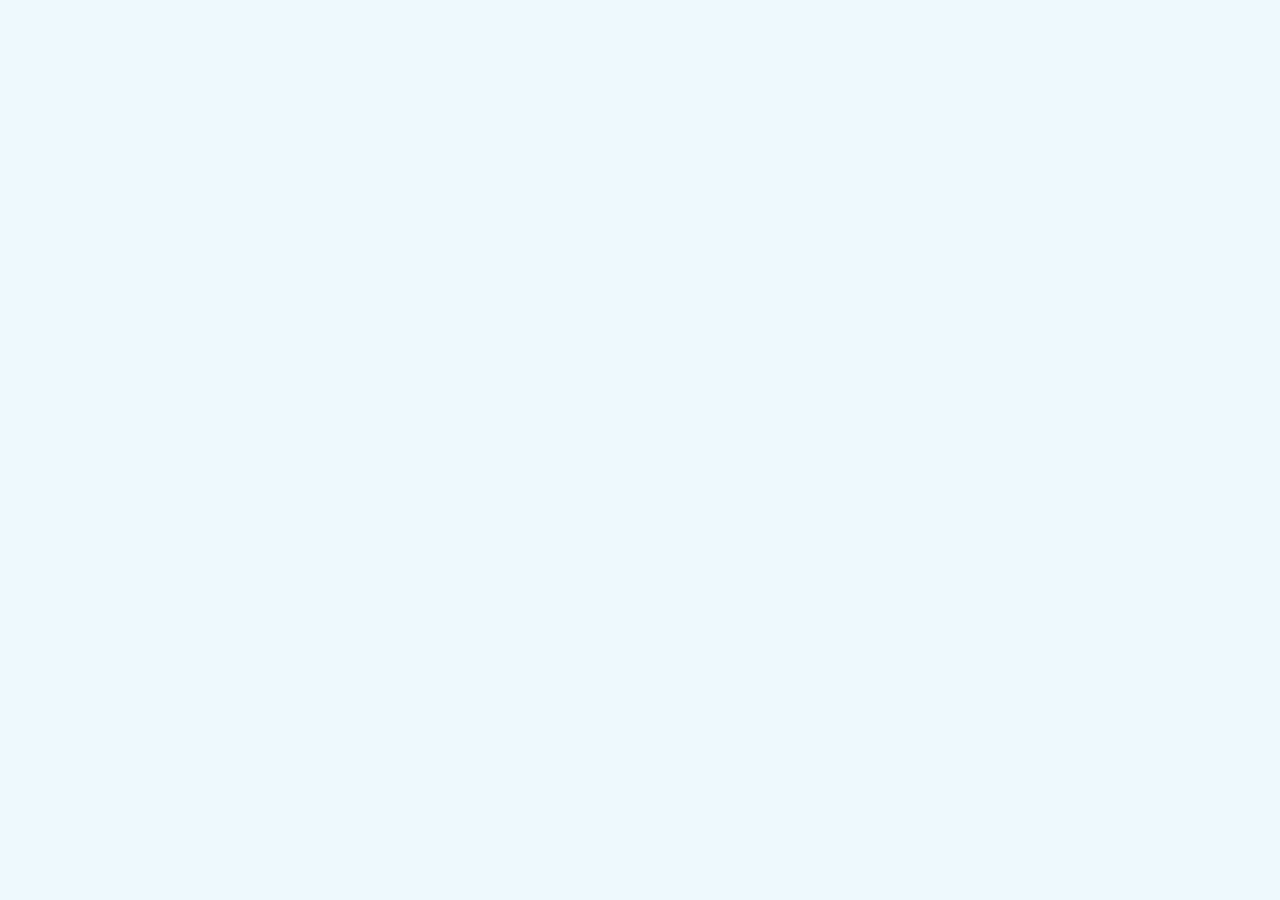
==== commit 508ec697: "Update index.html" ====
--- a/index.html
+++ b/index.html
@@ -9,9 +9,9 @@
 <link rel="manifest" href="manifest.json">
 <meta name="theme-color" content="#00a8b5">
 <meta name="apple-mobile-web-app-capable" content="yes">
-<meta name="apple-mobile-web-app-status-bar-style" content="black-translucent">
-<meta name="apple-mobile-web-app-title" content="ەڕێوەبردنی ئەکاونتەکەم">
+<meta name="apple-mobile-web-app-title" content="سەناریا">
 <link rel="apple-touch-icon" href="icon-192.png">
+
 
   
   <!-- Firebase SDK -->
@@ -262,6 +262,13 @@
   </div>
 </div>
 
+  <script>
+if ('serviceWorker' in navigator) {
+  navigator.serviceWorker.register('/sw.js');
+}
+</script>
+
+
 <!-- Adsterra Social Bar slot -->
 <div id="ad-slot-socialbar"></div>
 
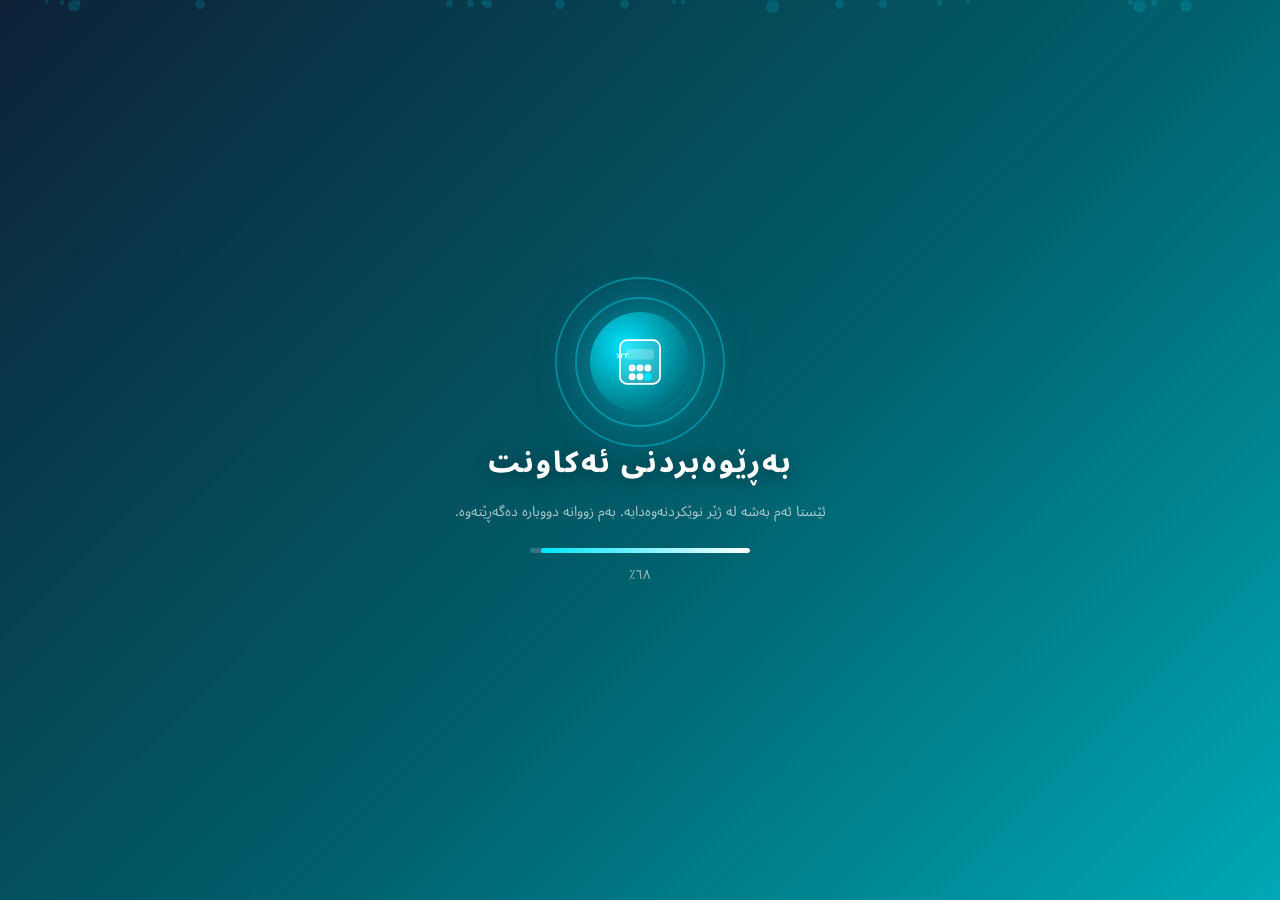
==== commit 41c7b078: "Refactor index.html for manifest and meta tags" ====
--- a/index.html
+++ b/index.html
@@ -6,14 +6,12 @@
   <title>بەڕێوەبردنی ئەکاونت</title>
   <link href="https://fonts.googleapis.com/css2?family=Noto+Sans+Arabic:wght@300;400;500;600;700;800&display=swap" rel="stylesheet">
   <link rel="stylesheet" href="style.css">
-<link rel="manifest" href="manifest.json">
-<meta name="theme-color" content="#00a8b5">
-<meta name="apple-mobile-web-app-capable" content="yes">
-<meta name="apple-mobile-web-app-title" content="سەناریا">
-<link rel="apple-touch-icon" href="icon-192.png">
-
-
-  
+  <link rel="manifest" href="/manifest.json">
+  <meta name="theme-color" content="#00a8b5">
+  <meta name="apple-mobile-web-app-capable" content="yes">
+  <meta name="apple-mobile-web-app-title" content="سەناریا">
+  <link rel="apple-touch-icon" href="icon-192.png">
+
   <!-- Firebase SDK -->
   <script src="https://www.gstatic.com/firebasejs/10.12.0/firebase-app-compat.js"></script>
   <script src="https://www.gstatic.com/firebasejs/10.12.0/firebase-auth-compat.js"></script>
@@ -262,13 +260,6 @@
   </div>
 </div>
 
-  <script>
-if ('serviceWorker' in navigator) {
-  navigator.serviceWorker.register('/sw.js');
-}
-</script>
-
-
 <!-- Adsterra Social Bar slot -->
 <div id="ad-slot-socialbar"></div>
 
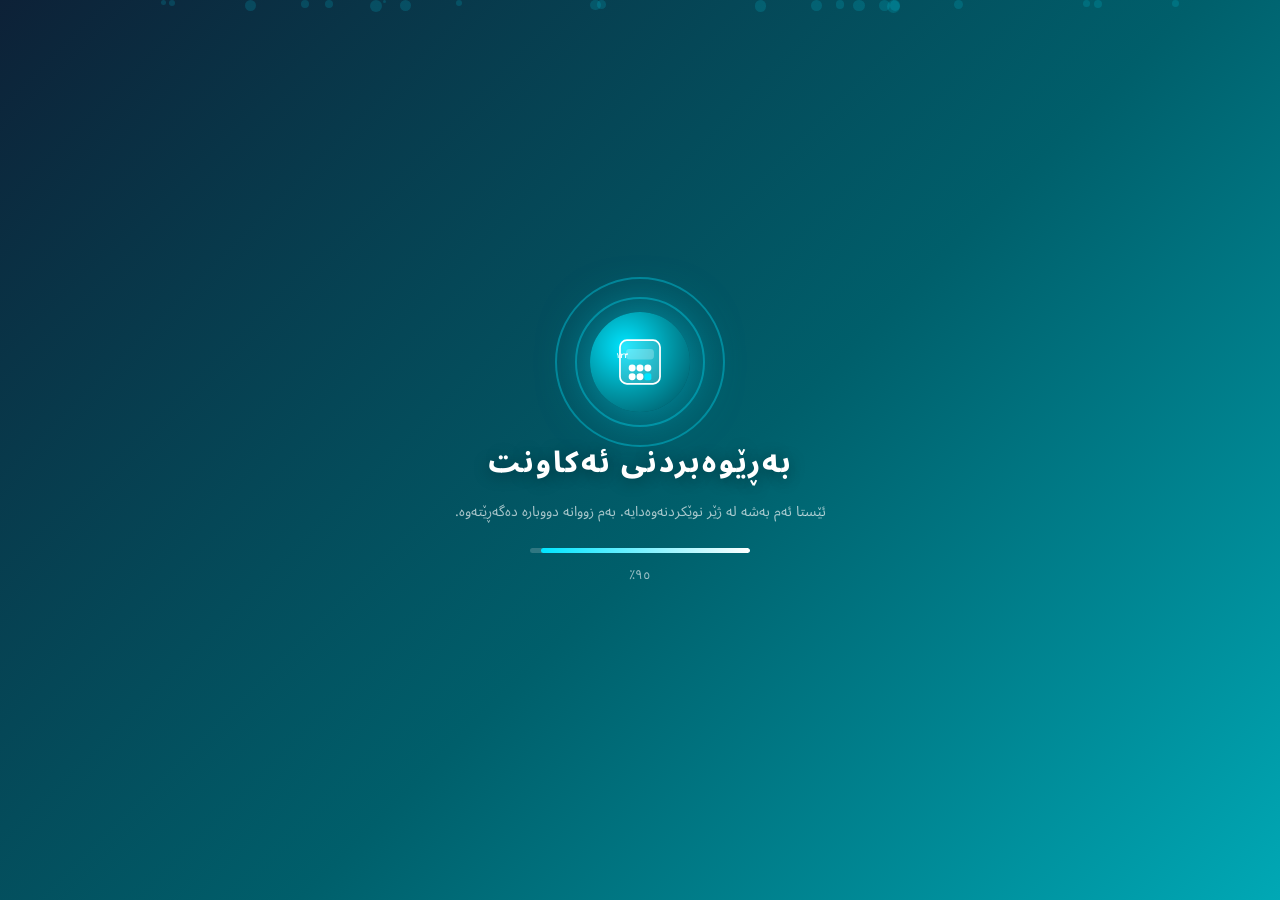
==== commit 1e35afa2: "Update index.html" ====
--- a/index.html
+++ b/index.html
@@ -10,7 +10,7 @@
   <meta name="theme-color" content="#00a8b5">
   <meta name="apple-mobile-web-app-capable" content="yes">
   <meta name="apple-mobile-web-app-title" content="سەناریا">
-  <link rel="apple-touch-icon" href="icon-192.png">
+  <link rel="apple-touch-icon" href="icon-192m.png">
 
   <!-- Firebase SDK -->
   <script src="https://www.gstatic.com/firebasejs/10.12.0/firebase-app-compat.js"></script>
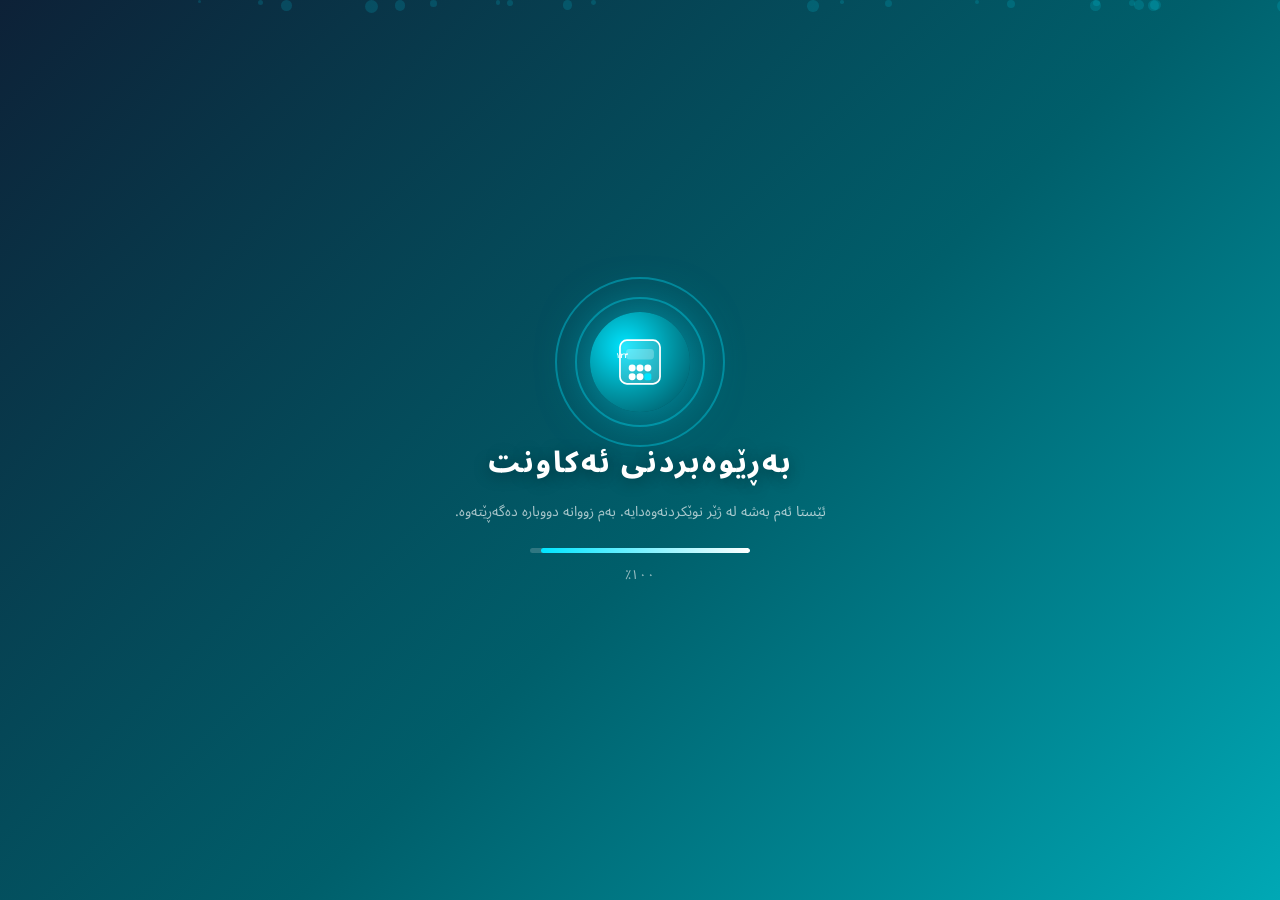
==== commit d557b28d: "Update index.html" ====
--- a/index.html
+++ b/index.html
@@ -9,7 +9,7 @@
   <link rel="manifest" href="/manifest.json">
   <meta name="theme-color" content="#00a8b5">
   <meta name="apple-mobile-web-app-capable" content="yes">
-  <meta name="apple-mobile-web-app-title" content="سەناریا">
+  <meta name="apple-mobile-web-app-title" content="دینەر">
   <link rel="apple-touch-icon" href="icon-192m.png">
 
   <!-- Firebase SDK -->
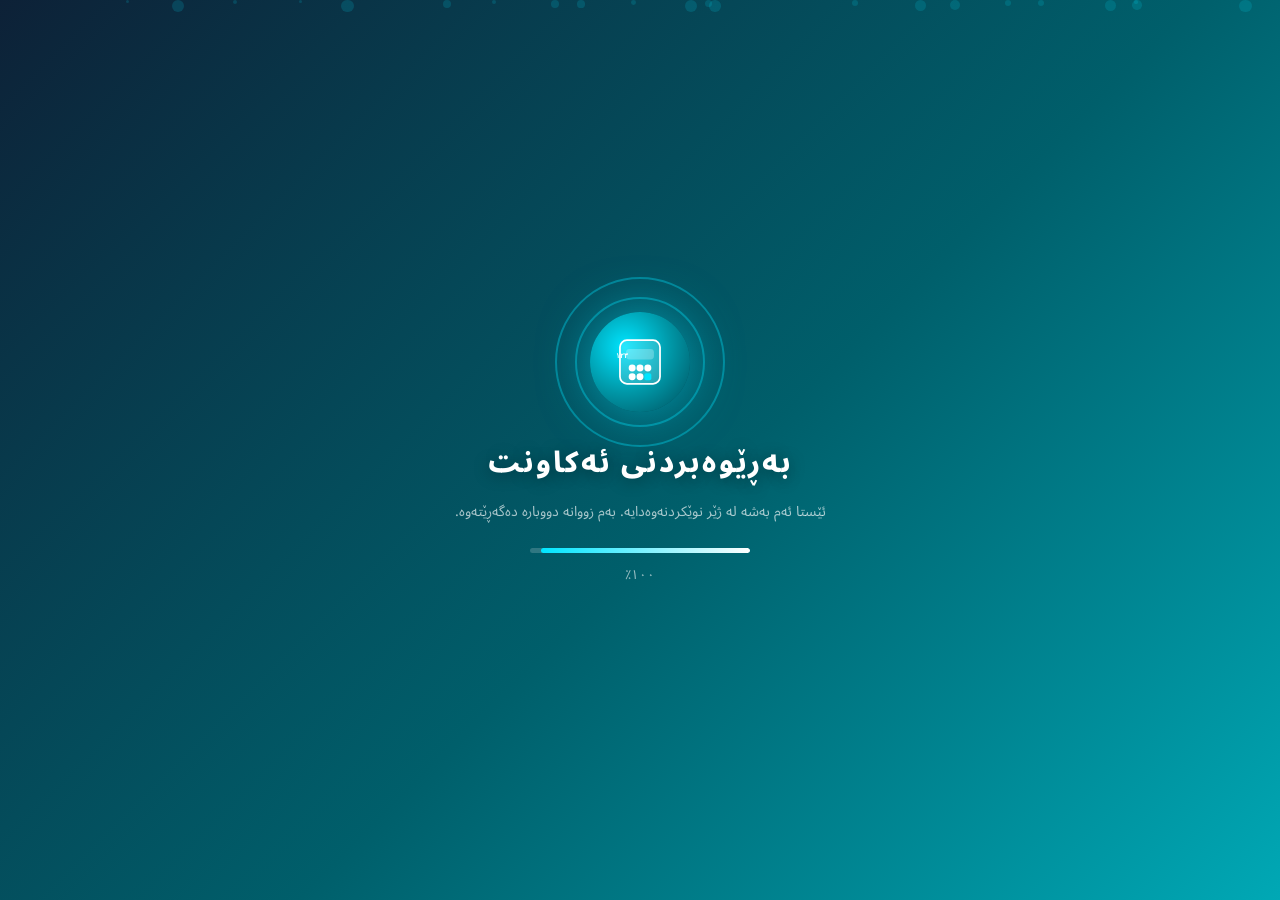
==== commit 5ccaa303: "Add files via upload" ====
--- a/index.html
+++ b/index.html
@@ -248,6 +248,16 @@
   </div>
 </div>
 
+<!-- USER INFO POPUP -->
+<div class="modal-bg" id="modal-user-info" onclick="closeModal('modal-user-info')">
+  <div class="user-info-card" onclick="event.stopPropagation()">
+    <button class="user-info-close" onclick="closeModal('modal-user-info')">×</button>
+    <div class="user-info-avatar">👤</div>
+    <div class="user-info-name" id="uip-name"></div>
+    <div class="user-info-phone" id="uip-phone"></div>
+  </div>
+</div>
+
 <!-- CONFIRM MODAL -->
 <div class="modal-bg" id="modal-confirm">
   <div class="confirm-box">
--- a/style.css
+++ b/style.css
@@ -383,3 +383,60 @@
   z-index: 999;
   transition: transform .3s ease;
 }
+
+/* ── USER INFO POPUP ── */
+.user-info-card {
+  background: var(--surface, #fff);
+  border-radius: 18px;
+  padding: 32px 28px 24px;
+  text-align: center;
+  min-width: 220px;
+  max-width: 300px;
+  width: 85vw;
+  box-shadow: 0 12px 40px rgba(0,0,0,.22);
+  position: relative;
+  animation: popIn .2s ease;
+}
+@keyframes popIn {
+  from { transform: scale(.85); opacity: 0; }
+  to   { transform: scale(1);   opacity: 1; }
+}
+.user-info-close {
+  position: absolute;
+  top: 10px; left: 14px;
+  background: none; border: none;
+  font-size: 1.4rem; color: var(--text-light, #999);
+  cursor: pointer; line-height: 1;
+}
+.user-info-close:hover { color: var(--red, #e53935); }
+.user-info-avatar {
+  font-size: 3rem;
+  width: 64px; height: 64px;
+  border-radius: 50%;
+  background: linear-gradient(135deg,#80cbc4,#4db6ac);
+  display: flex; align-items: center; justify-content: center;
+  margin: 0 auto 14px;
+  box-shadow: 0 4px 14px rgba(77,182,172,.35);
+}
+.user-info-name {
+  font-size: 1.15rem;
+  font-weight: 700;
+  color: var(--text, #222);
+  margin-bottom: 10px;
+}
+.user-info-phone {
+  display: inline-flex;
+  align-items: center;
+  gap: 6px;
+  background: var(--bg, #f4f4f4);
+  border-radius: 30px;
+  padding: 6px 18px;
+  font-size: 1rem;
+  color: var(--teal, #00a8b5);
+  font-weight: 600;
+  letter-spacing: .03em;
+  direction: ltr;
+}
+.user-info-phone::before { content: '📱'; font-size: .95rem; }
+.user-avatar { cursor: pointer; transition: transform .15s; }
+.user-avatar:hover { transform: scale(1.12); }
